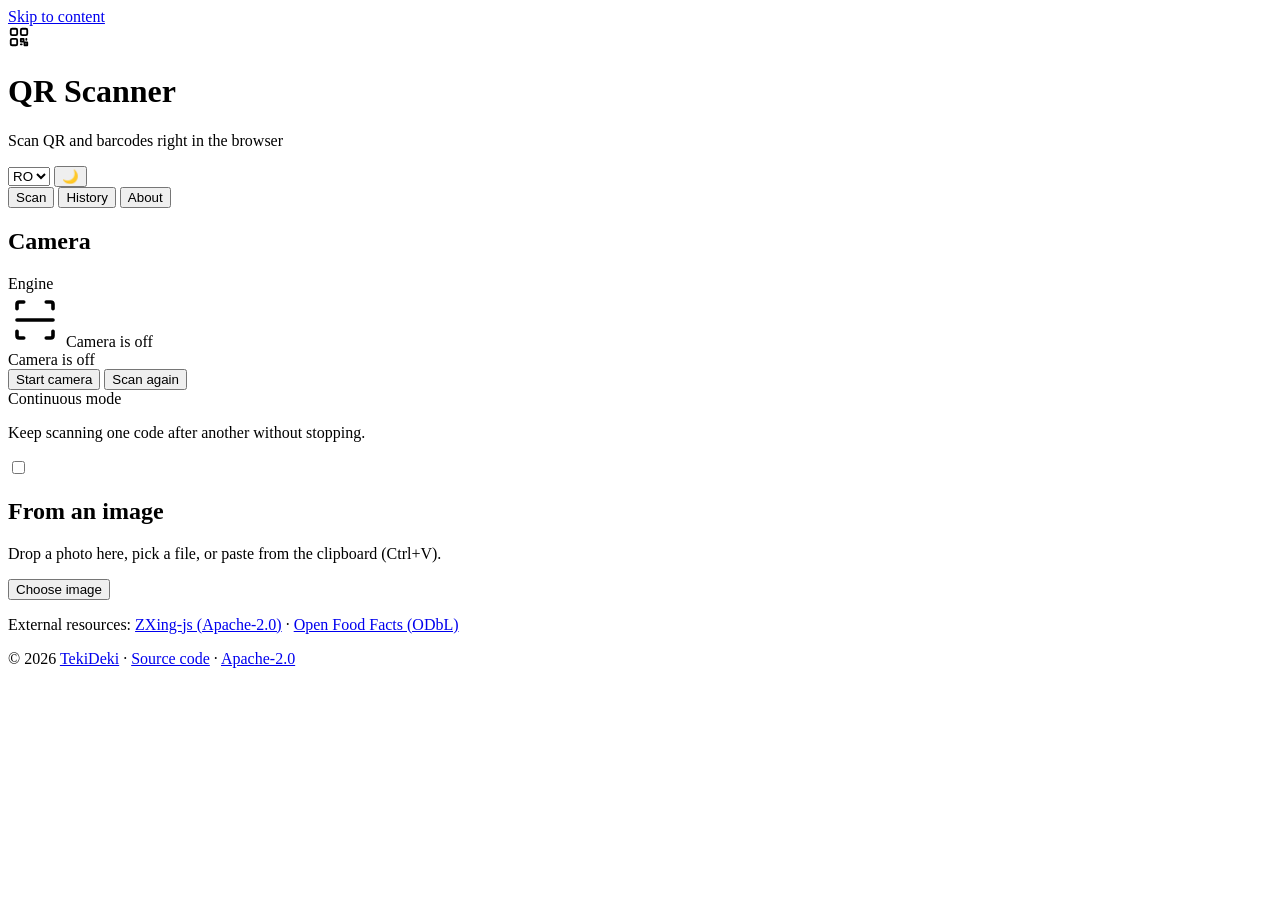
==== src/template.html @ 5eded7f5 "QR Scanner 1.0: universal QR and barcode scanner with Open Food Facts enrichment Single-file offline" ====
<!DOCTYPE html>
<html lang="en">
<head>
<meta charset="utf-8">
<meta name="viewport" content="width=device-width, initial-scale=1, viewport-fit=cover">
<title>QR Scanner - TekiDeki</title>
<meta name="description" content="Scan QR codes and barcodes in the browser, with product information from Open Food Facts. Local history, offline PWA, four languages.">
<meta name="author" content="TekiDeki">
<meta name="color-scheme" content="light dark">
<meta name="theme-color" content="#f4f6f9">
<meta name="format-detection" content="telephone=no">
<link rel="canonical" href="https://tekideki.github.io/QR-Scanner/">
<link rel="alternate" hreflang="ro" href="https://tekideki.github.io/QR-Scanner/?lang=ro">
<link rel="alternate" hreflang="en" href="https://tekideki.github.io/QR-Scanner/?lang=en">
<link rel="alternate" hreflang="sr-Latn" href="https://tekideki.github.io/QR-Scanner/?lang=sr-Latn">
<link rel="alternate" hreflang="sr-Cyrl" href="https://tekideki.github.io/QR-Scanner/?lang=sr-Cyrl">
<link rel="alternate" hreflang="x-default" href="https://tekideki.github.io/QR-Scanner/">
<link rel="icon" href="./favicon.ico" sizes="any">
<link rel="icon" href="./icon-192.png" type="image/png" sizes="192x192">
<link rel="apple-touch-icon" href="./apple-touch-icon.png">
<link rel="manifest" href="./manifest.json">
<meta property="og:type" content="website">
<meta property="og:site_name" content="QR Scanner - TekiDeki">
<meta property="og:title" content="QR Scanner - TekiDeki">
<meta property="og:description" content="Scan QR codes and barcodes in the browser, with product information from Open Food Facts. Local history, offline PWA, four languages.">
<meta property="og:url" content="https://tekideki.github.io/QR-Scanner/">
<meta property="og:image" content="https://tekideki.github.io/QR-Scanner/og-image.png">
<meta property="og:image:width" content="1200">
<meta property="og:image:height" content="630">
<meta property="og:locale" content="ro_RO">
<meta property="og:locale:alternate" content="en_GB">
<meta name="twitter:card" content="summary_large_image">
<meta name="twitter:title" content="QR Scanner - TekiDeki">
<meta name="twitter:description" content="Scan QR codes and barcodes in the browser, with product information from Open Food Facts.">
<meta name="twitter:image" content="https://tekideki.github.io/QR-Scanner/og-image.png">
<script type="application/ld+json">
{
  "@context": "https://schema.org",
  "@type": "WebApplication",
  "name": "QR Scanner",
  "url": "https://tekideki.github.io/QR-Scanner/",
  "description": "Browser QR and barcode scanner with local history, offline support and optional product information from Open Food Facts.",
  "applicationCategory": "UtilitiesApplication",
  "operatingSystem": "Any",
  "browserRequirements": "Requires JavaScript. Camera scanning needs a secure context (HTTPS).",
  "softwareVersion": "1.0",
  "isAccessibleForFree": true,
  "inLanguage": ["ro", "en", "sr-Latn", "sr-Cyrl"],
  "featureList": [
    "QR and barcode scanning with the camera (native BarcodeDetector where available, bundled ZXing otherwise)",
    "Scanning from images: file picker, drag and drop, clipboard paste",
    "Content type detection: link, WiFi, contact, email, phone, SMS, location, product",
    "Product information from Open Food Facts with local cache and offline fallback",
    "Local scan history with search, filters, JSON export and import",
    "Installable offline PWA in four languages"
  ],
  "author": { "@type": "Person", "name": "Kristian Mario Miskovic", "alternateName": "TekiDeki", "url": "https://github.com/TekiDeki" },
  "license": "https://www.apache.org/licenses/LICENSE-2.0",
  "offers": { "@type": "Offer", "price": "0", "priceCurrency": "EUR" }
}
</script>
<script>
/* Applied before the first paint: saved or system theme, with no flash. */
(function () {
  try {
    var dark = null;
    var raw = localStorage.getItem('qr_scanner_settings_v1');
    if (raw) { var parsed = JSON.parse(raw); if (parsed && typeof parsed.dark === 'boolean') dark = parsed.dark; }
    if (dark === null) dark = !!(window.matchMedia && window.matchMedia('(prefers-color-scheme: dark)').matches);
    document.documentElement.setAttribute('data-theme', dark ? 'dark' : 'light');
    var meta = document.querySelector('meta[name="theme-color"]');
    if (meta) meta.setAttribute('content', dark ? '#0f172a' : '#f4f6f9');
  } catch (e) {}
})();
</script>
<style>
/*__STYLES__*/
</style>
</head>
<body>
<a class="skip-link" href="#main" data-i18n="skip_to_content">Skip to content</a>

<header class="app-header">
  <div class="app-header-inner">
    <div class="brand">
      <span class="brand-icon" aria-hidden="true">
        <svg width="22" height="22" viewBox="0 0 24 24" fill="none" stroke="currentColor" stroke-width="2" stroke-linecap="round" stroke-linejoin="round" role="img" aria-hidden="true">
          <rect x="3" y="3" width="7" height="7" rx="1.5"></rect>
          <rect x="14" y="3" width="7" height="7" rx="1.5"></rect>
          <rect x="3" y="14" width="7" height="7" rx="1.5"></rect>
          <path d="M14 14h3v3h-3zM20 14v1M14 20h1M18 18h3v3h-3z"></path>
        </svg>
      </span>
      <div class="brand-text">
        <h1 data-i18n="app_title">QR Scanner</h1>
        <p data-i18n="app_subtitle">Scan QR and barcodes right in the browser</p>
      </div>
    </div>
    <div class="header-controls">
      <select id="langSelect" aria-label="Language">
        <option value="ro">RO</option>
        <option value="en">EN</option>
        <option value="sr-latn">SR</option>
        <option value="sr-cyrl">СР</option>
      </select>
      <button type="button" class="btn-icon" id="themeToggle" aria-pressed="false" aria-label="Toggle theme" title="Toggle theme">🌙</button>
    </div>
  </div>
</header>

<main class="container" id="main" tabindex="-1">
  <div class="status-banner" id="statusBanner" role="status" aria-live="polite" hidden>
    <div class="status-text" id="statusText"></div>
    <div class="status-actions" id="statusActions"></div>
  </div>

  <div class="tabs" role="tablist" aria-label="Sections">
    <button type="button" role="tab" id="tab-scan" data-tab="scan" aria-selected="true" aria-controls="panel-scan" data-i18n="tab_scan">Scan</button>
    <button type="button" role="tab" id="tab-history" data-tab="history" aria-selected="false" aria-controls="panel-history" tabindex="-1" data-i18n="tab_history">History</button>
    <button type="button" role="tab" id="tab-about" data-tab="about" aria-selected="false" aria-controls="panel-about" tabindex="-1" data-i18n="tab_about">About</button>
  </div>

  <!-- ============ SCAN ============ -->
  <section id="panel-scan" role="tabpanel" aria-labelledby="tab-scan" data-panel="scan" tabindex="0">
    <div class="grid-2">
      <div class="card">
        <div class="card-head">
          <h2 data-i18n="scanner_title">Camera</h2>
          <span class="badge" id="engineNote">Engine</span>
        </div>
        <div class="scanner-shell">
          <video id="video" playsinline muted hidden></video>
          <div class="scanner-placeholder" id="scannerPlaceholder">
            <svg width="54" height="54" viewBox="0 0 24 24" fill="none" stroke="currentColor" stroke-width="1.6" stroke-linecap="round" stroke-linejoin="round" aria-hidden="true">
              <path d="M4 7V5a1 1 0 0 1 1-1h2M17 4h2a1 1 0 0 1 1 1v2M20 17v2a1 1 0 0 1-1 1h-2M7 20H5a1 1 0 0 1-1-1v-2"></path>
              <path d="M4 12h16"></path>
            </svg>
            <span data-i18n="scanner_idle">Camera is off</span>
          </div>
          <div class="scanner-frame" aria-hidden="true"></div>
          <div class="scanner-laser" aria-hidden="true" id="laser"></div>
          <div class="scanner-status" id="scannerStatus" data-i18n="scanner_idle">Camera is off</div>
        </div>
        <div class="scanner-controls">
          <button type="button" class="btn-primary" id="startCamera" data-i18n="start_camera">Start camera</button>
          <button type="button" class="btn-ghost" id="stopCamera" hidden data-i18n="stop_camera">Stop camera</button>
          <button type="button" class="btn-icon" id="torchToggle" aria-pressed="false" aria-label="Turn the light on" title="Turn the light on" hidden>🔆</button>
          <button type="button" class="btn-icon" id="switchCamera" aria-label="Switch camera" title="Switch camera" hidden>🔄</button>
          <button type="button" class="btn-ghost" id="scanAgain" data-i18n="scan_again">Scan again</button>
        </div>
        <div class="switch-row">
          <div>
            <label for="continuousToggle" data-i18n="continuous_mode">Continuous mode</label>
            <p class="hint" data-i18n="continuous_hint">Keep scanning one code after another without stopping.</p>
          </div>
          <input type="checkbox" class="switch" id="continuousToggle">
        </div>
        <p class="small muted" aria-live="polite" id="scanAnnounce"></p>
      </div>

      <div class="card">
        <div class="card-head"><h2 data-i18n="image_title">From an image</h2></div>
        <div class="drop-zone" id="dropZone">
          <p data-i18n="image_hint">Drop a photo here, pick a file, or paste from the clipboard (Ctrl+V).</p>
          <button type="button" class="btn-primary" id="chooseImageBtn" data-i18n="choose_image">Choose image</button>
          <input type="file" id="imageInput" accept="image/*" aria-label="Choose an image containing a code to scan" data-i18n-aria="a11y_image_input" hidden>
        </div>
      </div>
    </div>

    <div class="card" id="resultCard">
      <div id="resultPanel"></div>
    </div>
  </section>

  <!-- ============ HISTORY ============ -->
  <section id="panel-history" role="tabpanel" aria-labelledby="tab-history" data-panel="history" tabindex="0" hidden>
    <div class="card">
      <div class="card-head">
        <h2 data-i18n="history_title">Scan history</h2>
        <span class="small muted" id="historyStats"></span>
      </div>
      <label class="sr-only" for="historySearch" data-i18n="history_search">Search the history</label>
      <input type="search" id="historySearch" data-i18n-placeholder="history_search" placeholder="Search the history" autocomplete="off">
      <div class="filters" role="group" aria-label="Filters">
        <button type="button" data-filter="all" aria-pressed="true" data-i18n="history_filter_all">All</button>
        <button type="button" data-filter="links" aria-pressed="false" data-i18n="history_filter_links">Links</button>
        <button type="button" data-filter="products" aria-pressed="false" data-i18n="history_filter_products">Products</button>
        <button type="button" data-filter="contacts" aria-pressed="false" data-i18n="history_filter_contacts">Contacts</button>
        <button type="button" data-filter="wifi" aria-pressed="false" data-i18n="history_filter_wifi">WiFi</button>
        <button type="button" data-filter="text" aria-pressed="false" data-i18n="history_filter_text">Text</button>
      </div>
      <p class="empty-state" id="historyEmpty" hidden>No scans yet.</p>
      <ul class="history-list" id="historyList"></ul>
      <div class="actions">
        <button type="button" class="btn-ghost" id="historyExport" data-i18n="history_export">Export JSON</button>
        <button type="button" class="btn-ghost" id="historyImportBtn" data-i18n="history_import">Import JSON</button>
        <input type="file" id="historyImportInput" accept="application/json,.json" aria-label="Choose a JSON file to import" data-i18n-aria="a11y_import_input" hidden>
        <button type="button" class="btn-danger" id="historyClear" data-i18n="history_clear">Clear the history</button>
      </div>
    </div>
  </section>

  <!-- ============ ABOUT ============ -->
  <section id="panel-about" role="tabpanel" aria-labelledby="tab-about" data-panel="about" tabindex="0" hidden>
    <div class="card">
      <h2 data-i18n="about_title">About</h2>
      <h3 data-i18n="about_what">What it does</h3>
      <p data-i18n="about_what_text"></p>
      <h3 data-i18n="about_privacy">Privacy</h3>
      <p data-i18n="about_privacy_text"></p>
      <h3 data-i18n="about_offline">Offline</h3>
      <p data-i18n="about_offline_text"></p>
      <h3 data-i18n="about_attr">External resources</h3>
      <p data-i18n="about_attr_text"></p>
      <h3 data-i18n="about_install">Install</h3>
      <p data-i18n="about_install_text"></p>
      <p>
        <button type="button" class="btn-ghost" id="installBtn" data-i18n="install_button">Install the app</button>
      </p>
      <h3 data-i18n="about_shortcuts">Shortcuts</h3>
      <p data-i18n="about_shortcuts_text"></p>
      <p class="small muted"><span class="kbd">Space</span> · <span class="kbd">Ctrl</span>+<span class="kbd">V</span> · <span class="kbd">1</span> <span class="kbd">2</span> <span class="kbd">3</span></p>
      <p data-i18n="about_license_text"></p>
    </div>

    <div class="card" id="settingsCard">
      <h2 data-i18n="settings_title">Settings</h2>
      <div class="switch-row">
        <div>
          <label for="enrichToggle" data-i18n="settings_enrich">Product enrichment via Open Food Facts</label>
          <p class="hint" data-i18n="settings_enrich_hint"></p>
        </div>
        <input type="checkbox" class="switch" id="enrichToggle" checked>
      </div>
      <div class="switch-row">
        <div><label for="vibrateToggle" data-i18n="settings_vibrate">Vibrate on detection</label></div>
        <input type="checkbox" class="switch" id="vibrateToggle" checked>
      </div>
      <div class="switch-row">
        <div><label for="soundToggle" data-i18n="settings_sound">Sound on detection</label></div>
        <input type="checkbox" class="switch" id="soundToggle" checked>
      </div>
      <div class="switch-row">
        <div>
          <label for="clearCache" data-i18n="settings_cache">Product cache</label>
          <p class="hint" id="cacheCount"></p>
        </div>
        <button type="button" class="btn-ghost btn-sm" id="clearCache" data-i18n="settings_clear_cache">Clear the cache</button>
      </div>
    </div>

    <div class="card donate-card">
      <p data-i18n="donate_text">Found it useful? You can support the project.</p>
      <p>
        <a class="button" href="https://paypal.me/TekiDeki" target="_blank" rel="noopener noreferrer" data-i18n="donate_button">Support the project</a>
      </p>
      <p class="small muted"><a href="https://github.com/sponsors/TekiDeki" target="_blank" rel="noopener noreferrer">GitHub Sponsors</a></p>
    </div>
  </section>
</main>

<footer class="app-footer">
  <p class="notice" data-i18n="disclaimer"></p>
  <p class="attribution small">
    <span data-i18n="about_attr">External resources</span>:
    <a href="https://github.com/zxing-js/library" target="_blank" rel="noopener noreferrer">ZXing-js (Apache-2.0)</a> ·
    <a href="https://world.openfoodfacts.org" target="_blank" rel="noopener noreferrer">Open Food Facts (ODbL)</a>
  </p>
  <div class="tekideki-credits">
    <span>© 2026 <a href="https://github.com/TekiDeki" target="_blank" rel="noopener noreferrer">TekiDeki</a></span>
    <span aria-hidden="true">·</span>
    <a href="https://github.com/TekiDeki/QR-Scanner" target="_blank" rel="noopener noreferrer" data-i18n="footer_source">Source code</a>
    <span aria-hidden="true">·</span>
    <a href="https://tekideki.github.io/QR-Scanner/LICENSE" target="_blank" rel="noopener noreferrer" data-i18n="footer_license">Apache-2.0</a>
  </div>
</footer>

<div class="toast" id="toast" role="status" aria-live="polite" aria-atomic="true" hidden></div>

<dialog class="app-dialog" id="appDialog" aria-labelledby="appDialogTitle">
  <h2 id="appDialogTitle"></h2>
  <p id="appDialogBody"></p>
  <div class="app-dialog-actions">
    <button type="button" class="btn-ghost" id="appDialogCancel" data-i18n="cancel">Cancel</button>
    <button type="button" class="btn-primary" id="appDialogConfirm" data-i18n="confirm">Continue</button>
  </div>
</dialog>

<script>
/*__VENDOR__*/
</script>
<script>
/*__I18N__*/
</script>
<script>
/*__APP__*/
</script>
</body>
</html>
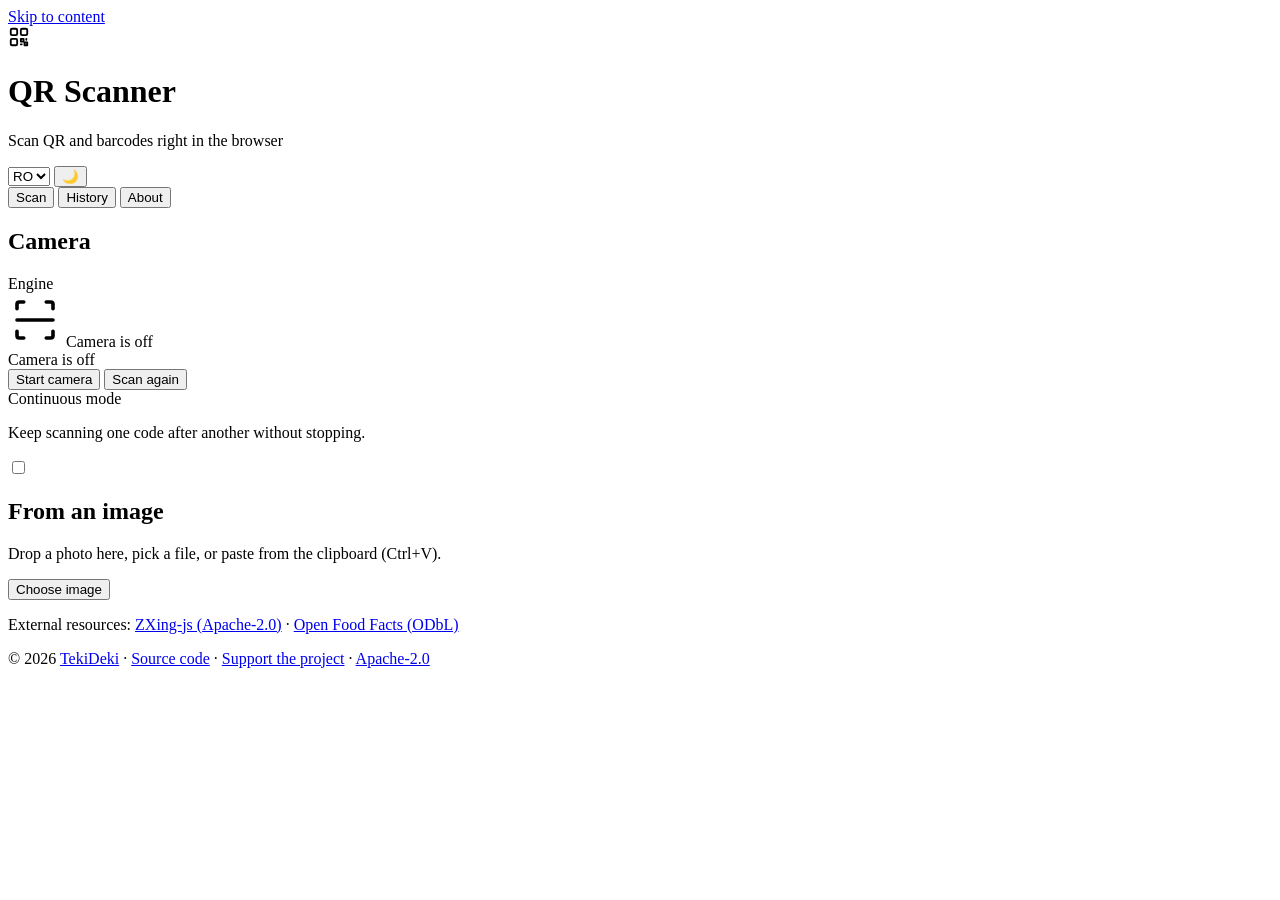
==== commit 3930948a: "Show the support button in the footer The only support button sat inside the About tab, which is hid" ====
--- a/src/template.html
+++ b/src/template.html
@@ -272,6 +272,8 @@
     <span aria-hidden="true">·</span>
     <a href="https://github.com/TekiDeki/QR-Scanner" target="_blank" rel="noopener noreferrer" data-i18n="footer_source">Source code</a>
     <span aria-hidden="true">·</span>
+    <a href="https://paypal.me/TekiDeki" target="_blank" rel="noopener noreferrer" class="support-link" data-i18n="donate_button">Support the project</a>
+    <span aria-hidden="true">·</span>
     <a href="https://tekideki.github.io/QR-Scanner/LICENSE" target="_blank" rel="noopener noreferrer" data-i18n="footer_license">Apache-2.0</a>
   </div>
 </footer>
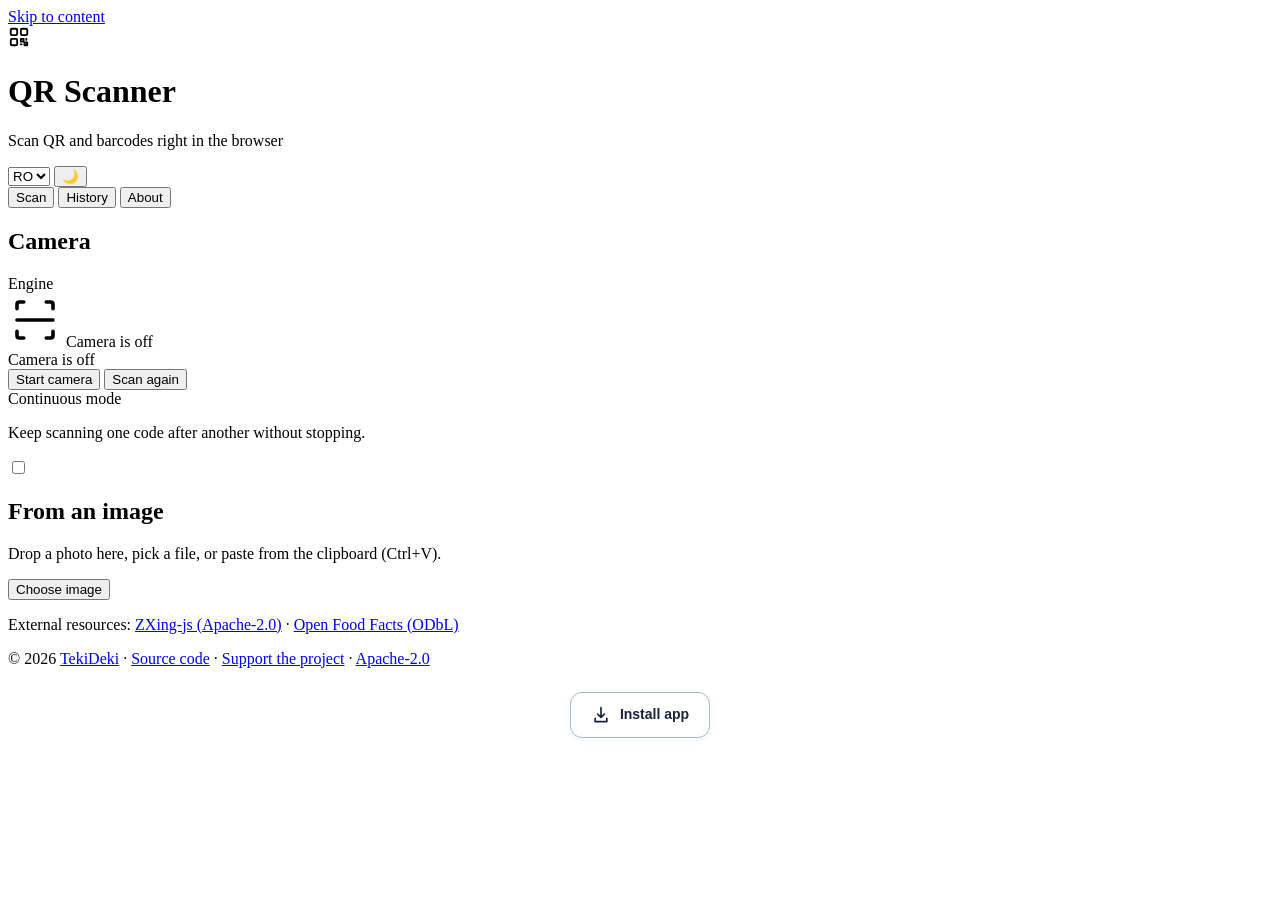
==== commit 4bef6533: "remove the old install code from the source too" ====
--- a/src/template.html
+++ b/src/template.html
@@ -2,6 +2,8 @@
 <html lang="en">
 <head>
 <meta charset="utf-8">
+<meta http-equiv="Content-Security-Policy" content="default-src 'self'; script-src 'self' 'unsafe-inline'; style-src 'self' 'unsafe-inline'; img-src 'self' data: blob:; font-src 'self' data:; media-src 'self' blob: data:; connect-src 'self' https://world.openfoodfacts.org; worker-src 'self' blob:; object-src 'none'; base-uri 'self'; upgrade-insecure-requests">
+<!-- CSP prin meta: GitHub Pages nu permite antete HTTP. Fara frame-ancestors/form-action, pe care meta nu le accepta. -->
 <meta name="viewport" content="width=device-width, initial-scale=1, viewport-fit=cover">
 <title>QR Scanner - TekiDeki</title>
 <meta name="description" content="Scan QR codes and barcodes in the browser, with product information from Open Food Facts. Local history, offline PWA, four languages.">
@@ -215,9 +217,6 @@
       <p data-i18n="about_attr_text"></p>
       <h3 data-i18n="about_install">Install</h3>
       <p data-i18n="about_install_text"></p>
-      <p>
-        <button type="button" class="btn-ghost" id="installBtn" data-i18n="install_button">Install the app</button>
-      </p>
       <h3 data-i18n="about_shortcuts">Shortcuts</h3>
       <p data-i18n="about_shortcuts_text"></p>
       <p class="small muted"><span class="kbd">Space</span> · <span class="kbd">Ctrl</span>+<span class="kbd">V</span> · <span class="kbd">1</span> <span class="kbd">2</span> <span class="kbd">3</span></p>
@@ -298,5 +297,146 @@
 <script>
 /*__APP__*/
 </script>
+<!-- Buton de instalare TekiDeki (Apache-2.0). Sursa: studio/unelte/install-app/ - acelasi bloc în toate uneltele. -->
+<style>
+/* App-scoped install controls. Uses each app's existing theme; no external assets. */
+#td-install-section{box-sizing:border-box;width:100%;max-width:1160px;flex-shrink:0;text-align:center;margin:24px auto 16px;padding:0 16px;color:var(--text,var(--text-color,#17233b))}
+#td-install-section[hidden],#td-install-dialog [hidden]{display:none!important}
+#td-install-button,#td-install-close{box-sizing:border-box;display:inline-flex;align-items:center;justify-content:center;gap:9px;width:auto;max-width:100%;min-height:46px;padding:11px 20px;border:1px solid var(--border,var(--border-color,#aab6c6));border-radius:12px;background:var(--card,var(--card-bg,var(--bg-2,#fff)));color:var(--text,var(--text-color,#17233b));font:600 14px/1.5 -apple-system,BlinkMacSystemFont,'Segoe UI',sans-serif;letter-spacing:normal;cursor:pointer;text-transform:none;white-space:normal;overflow-wrap:anywhere;box-shadow:0 2px 8px #0000000a;touch-action:manipulation}
+#td-install-button:hover,#td-install-close:hover{box-shadow:0 3px 14px #00000020}
+#td-install-button:focus-visible,#td-install-close:focus-visible{outline:3px solid currentColor;outline-offset:4px}
+#td-install-button:disabled{opacity:.65;cursor:wait}
+#td-install-button svg{flex:0 0 20px;width:20px;height:20px}
+#td-install-status{font:400 13px/1.6 -apple-system,BlinkMacSystemFont,'Segoe UI',sans-serif;color:inherit;max-width:600px;margin:10px auto 0;overflow-wrap:anywhere}
+#td-install-status:empty{display:none}
+#td-install-dialog{box-sizing:border-box;position:fixed;inset:0;width:480px;max-width:calc(100vw - 32px);max-height:calc(100vh - 32px);max-height:calc(100dvh - 32px);margin:auto;padding:24px;border:1px solid var(--border,var(--border-color,#aab6c6));border-radius:18px;background:var(--card,var(--card-bg,var(--bg-2,#fff)));color:var(--text,var(--text-color,#17233b));box-shadow:0 16px 64px #00000050;text-align:left;font:400 14px/1.65 -apple-system,BlinkMacSystemFont,'Segoe UI',sans-serif;overflow:auto;overflow-wrap:anywhere}
+#td-install-dialog::backdrop{background:#0009}
+#td-install-title{font:700 21px/1.3 -apple-system,BlinkMacSystemFont,'Segoe UI',sans-serif;color:inherit;margin:0 0 14px;letter-spacing:normal}
+#td-install-dialog p{font:inherit;color:inherit;margin:0 0 14px}
+#td-install-secure{font-weight:650!important}
+#td-install-close{margin-top:4px}
+@media(prefers-reduced-motion:reduce){#td-install-button,#td-install-close{transition:none!important}}
+</style>
+<section id="td-install-section" aria-label="App installation">
+  <button type="button" id="td-install-button" aria-haspopup="dialog" aria-controls="td-install-dialog"><svg aria-hidden="true" focusable="false" viewBox="0 0 24 24" width="20" height="20" fill="none" stroke="currentColor" stroke-width="2" stroke-linecap="round" stroke-linejoin="round"><path d="M12 3v12m-4-4 4 4 4-4M5 16v4h14v-4"/></svg><span id="td-install-label">Install app</span></button>
+  <p id="td-install-status" role="status" aria-live="polite"></p>
+</section>
+<dialog id="td-install-dialog" aria-labelledby="td-install-title" aria-describedby="td-install-intro">
+  <h2 id="td-install-title">Install this app</h2>
+  <p id="td-install-intro"></p>
+  <p id="td-install-secure" hidden></p>
+  <p id="td-install-ios"></p>
+  <p id="td-install-android"></p>
+  <p id="td-install-desktop"></p>
+  <p id="td-install-note"></p>
+  <button type="button" id="td-install-close" autofocus>Close</button>
+</dialog>
+<script>/* SPDX-License-Identifier: Apache-2.0
+ * Copyright 2026 Kristian Mario Mišković (TekiDeki).
+ * Optional native installation and honest browser-specific fallback. No storage or network calls. */
+(function () {
+  'use strict';
+  const translations = {
+    en: {
+      install:'Install app',title:'Install this app',close:'Close',
+      intro:'Install a web app or shortcut using your browser. Available options depend on the device and browser.',
+      ios:'iPhone / iPad: open this page in Safari. Tap Share → Add to Home Screen → Add. Enable “Open as Web App” if that option is shown.',
+      android:'Android: open the browser menu (⋮), then choose Install app or Add to Home screen, if available.',
+      desktop:'Desktop: use the install icon in the address bar or an Install this site as an app option in your browser menu, if available.',
+      note:'If no installation option is available, try a compatible browser such as Chrome or Edge, or save a bookmark. A browser tab cannot always detect an existing installation; you may already find the app in your launcher. This button cannot force installation.',
+      secure:'Installation needs HTTPS or localhost. Open the public HTTPS app instead of a downloaded file or an insecure HTTP address.',
+      error:'The native installation dialog could not be opened. You can use these browser steps instead.',
+      accepted:'Continue in your browser to finish installation.',dismissed:'Installation was not confirmed. You can try again later or use the browser menu.'
+    },
+    ro: {
+      install:'Instalează aplicația',title:'Instalează această aplicație',close:'Închide',
+      intro:'Instalează o aplicație web sau o scurtătură din browser. Opțiunile disponibile depind de dispozitiv și browser.',
+      ios:'iPhone / iPad: deschide pagina în Safari. Apasă Partajare → Adăugați pe ecranul principal → Adăugați. Activează „Deschideți ca aplicație web” dacă apare această opțiune.',
+      android:'Android: deschide meniul browserului (⋮), apoi alege Instalează aplicația sau Adaugă pe ecranul de pornire, dacă opțiunea există.',
+      desktop:'Calculator: folosește pictograma de instalare din bara de adrese sau opțiunea Instalează acest site ca aplicație din meniul browserului, dacă este disponibilă.',
+      note:'Dacă nu există opțiune de instalare, încearcă un browser compatibil, precum Chrome sau Edge, ori salvează un semn de carte. O filă de browser nu poate detecta mereu o instalare existentă; aplicația poate fi deja în lista ta de aplicații. Butonul nu poate forța instalarea.',
+      secure:'Instalarea necesită HTTPS sau localhost. Deschide aplicația publică HTTPS, nu un fișier descărcat sau o adresă HTTP nesigură.',
+      error:'Dialogul nativ de instalare nu a putut fi deschis. Poți urma pașii browserului de mai jos.',
+      accepted:'Continuă în browser pentru a finaliza instalarea.',dismissed:'Instalarea nu a fost confirmată. Poți încerca mai târziu sau din meniul browserului.'
+    },
+    'sr-latn': {
+      install:'Instaliraj aplikaciju',title:'Instaliraj ovu aplikaciju',close:'Zatvori',
+      intro:'Instalirajte veb-aplikaciju ili prečicu preko pregledača. Dostupne opcije zavise od uređaja i pregledača.',
+      ios:'iPhone / iPad: otvorite stranicu u Safari pregledaču. Izaberite Deli → Dodaj na početni ekran → Dodaj. Uključite „Otvori kao veb-aplikaciju” ako je ponuđeno.',
+      android:'Android: otvorite meni pregledača (⋮), zatim izaberite Instaliraj aplikaciju ili Dodaj na početni ekran, ako je dostupno.',
+      desktop:'Računar: koristite ikonu za instaliranje u adresnoj traci ili opciju Instaliraj ovaj sajt kao aplikaciju u meniju pregledača, ako postoji.',
+      note:'Ako nema opcije za instaliranje, pokušajte kompatibilan pregledač poput Chrome-a ili Edge-a, ili sačuvajte obeleživač. Kartica pregledača ne može uvek da prepozna postojeću instalaciju; aplikacija je možda već na vašoj listi aplikacija. Ovo dugme ne može da nametne instalaciju.',
+      secure:'Instalacija zahteva HTTPS ili localhost. Otvorite javnu HTTPS aplikaciju, a ne preuzetu datoteku ili nebezbednu HTTP adresu.',
+      error:'Izvorni dijalog za instalaciju nije mogao da se otvori. Umesto toga pratite ove korake u pregledaču.',
+      accepted:'Nastavite u pregledaču da završite instalaciju.',dismissed:'Instalacija nije potvrđena. Pokušajte kasnije ili preko menija pregledača.'
+    },
+    'sr-cyrl': {
+      install:'Инсталирај апликацију',title:'Инсталирај ову апликацију',close:'Затвори',
+      intro:'Инсталирајте веб-апликацију или пречицу преко прегледача. Доступне опције зависе од уређаја и прегледача.',
+      ios:'iPhone / iPad: отворите страницу у Safari прегледачу. Изаберите Дели → Додај на почетни екран → Додај. Укључите „Отвори као веб-апликацију” ако је понуђено.',
+      android:'Android: отворите мени прегледача (⋮), затим изаберите Инсталирај апликацију или Додај на почетни екран, ако је доступно.',
+      desktop:'Рачунар: користите икону за инсталирање у адресној траци или опцију Инсталирај овај сајт као апликацију у менију прегледача, ако постоји.',
+      note:'Ако нема опције за инсталирање, покушајте компатибилан прегледач попут Chrome-а или Edge-а, или сачувајте обележивач. Картица прегледача не може увек да препозна постојећу инсталацију; апликација је можда већ на вашој листи апликација. Ово дугме не може да наметне инсталацију.',
+      secure:'Инсталација захтева HTTPS или localhost. Отворите јавну HTTPS апликацију, а не преузету датотеку или небезбедну HTTP адресу.',
+      error:'Изворни дијалог за инсталацију није могао да се отвори. Уместо тога пратите ове кораке у прегледачу.',
+      accepted:'Наставите у прегледачу да завршите инсталацију.',dismissed:'Инсталација није потврђена. Покушајте касније или преко менија прегледача.'
+    }
+  };
+  const section=document.getElementById('td-install-section');
+  const button=document.getElementById('td-install-button');
+  const dialog=document.getElementById('td-install-dialog');
+  const status=document.getElementById('td-install-status');
+  const close=document.getElementById('td-install-close');
+  const standalone=matchMedia('(display-mode: standalone)');
+  const minimal=matchMedia('(display-mode: minimal-ui)');
+  const overlay=matchMedia('(display-mode: window-controls-overlay)');
+  let installed=false, pending=null, busy=false, error=false, statusKey=null;
+  function t(){
+    const lang=(document.documentElement.lang||'en').toLowerCase();
+    const key=lang.startsWith('sr')?(lang.includes('cyrl')?'sr-cyrl':'sr-latn'):lang.split('-')[0];
+    return Object.hasOwn(translations,key)?translations[key]:translations.en;
+  }
+  function isInstalled(){return installed||standalone.matches||minimal.matches||overlay.matches||navigator.standalone===true;}
+  function refresh(){
+    const text=t();section.hidden=isInstalled();
+    section.setAttribute('aria-label',text.title);
+    document.getElementById('td-install-label').textContent=text.install;
+    document.getElementById('td-install-title').textContent=text.title;
+    document.getElementById('td-install-intro').textContent=error?text.error:text.intro;
+    for(const key of ['ios','android','desktop','note','secure'])document.getElementById('td-install-'+key).textContent=text[key];
+    document.getElementById('td-install-secure').hidden=isSecureContext&&location.protocol!=='file:';
+    close.textContent=text.close;status.textContent=statusKey?text[statusKey]:'';
+    if(isInstalled()&&dialog.open)dialog.close();
+  }
+  function help(failed=false){
+    error=failed;refresh();
+    if(typeof dialog.showModal==='function'){if(!dialog.open)dialog.showModal();}
+    else {const text=t();alert([failed?text.error:text.intro,...(!isSecureContext||location.protocol==='file:'?[text.secure]:[]),text.ios,text.android,text.desktop,text.note].join('\n\n'));}
+  }
+  window.addEventListener('beforeinstallprompt',event=>{
+    if(isInstalled())return;event.preventDefault();pending=event;refresh();
+  });
+  button.addEventListener('click',async()=>{
+    if(busy||isInstalled())return;
+    if(!pending||!isSecureContext||location.protocol==='file:'){help();return;}
+    const prompt=pending;pending=null;busy=true;button.disabled=true;statusKey=null;refresh();
+    try{
+      await prompt.prompt();
+      const choice=await prompt.userChoice;
+      if(!isInstalled())statusKey=choice?.outcome==='accepted'?'accepted':'dismissed';
+    }catch(_){help(true);}
+    finally{busy=false;button.disabled=false;refresh();}
+  });
+  close.addEventListener('click',()=>dialog.close());
+  window.addEventListener('appinstalled',()=>{installed=true;pending=null;statusKey=null;refresh();});
+  for(const query of [standalone,minimal,overlay]){
+    if(query.addEventListener)query.addEventListener('change',refresh);
+    else if(query.addListener)query.addListener(refresh);
+  }
+  refresh();
+  new MutationObserver(refresh).observe(document.documentElement,{attributes:true,attributeFilter:['lang']});
+})();
+</script>
+
 </body>
 </html>
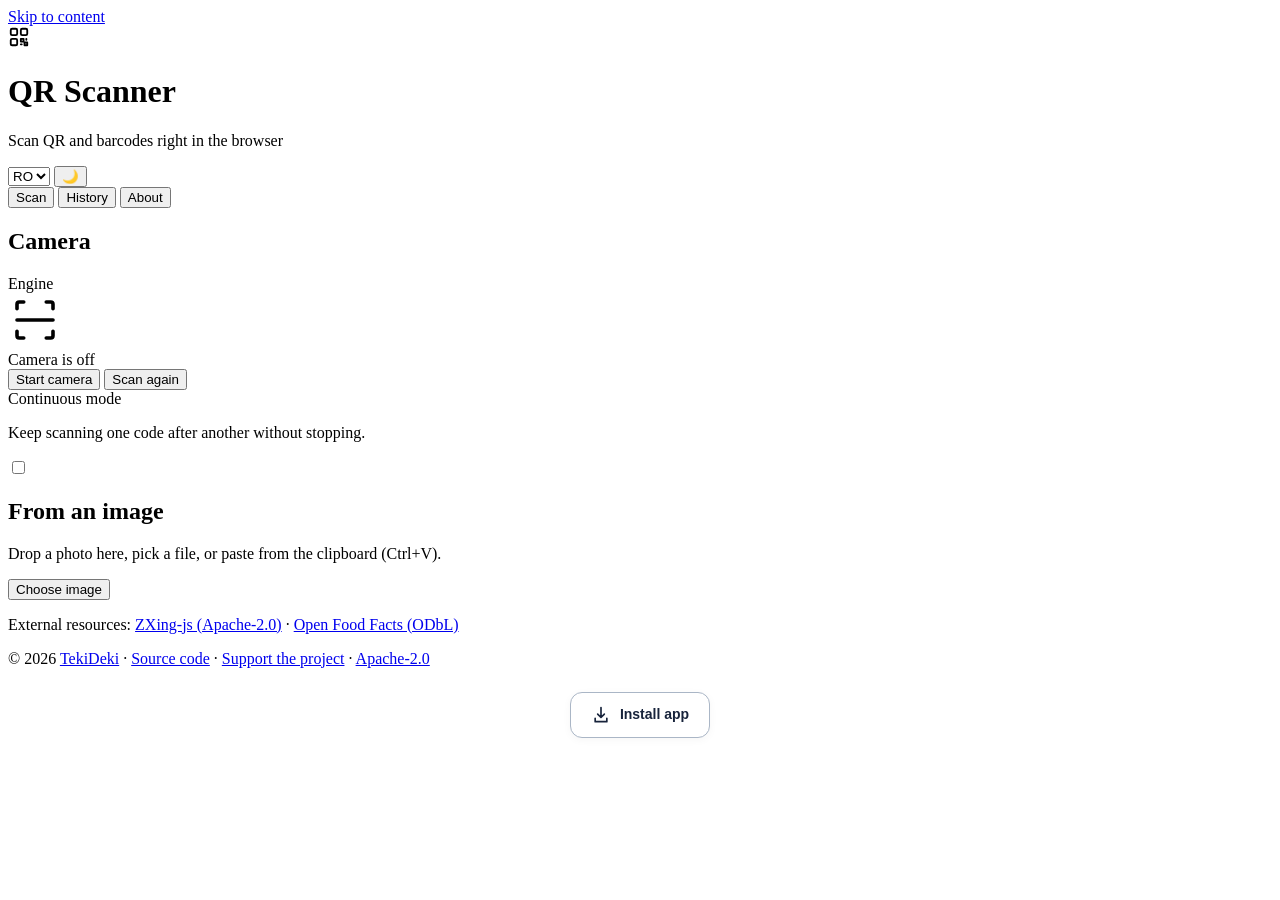
==== commit e55cd9b7: "make the build reproducible: relative paths, vendor file back, sources in sync" ====
--- a/src/template.html
+++ b/src/template.html
@@ -137,7 +137,6 @@
               <path d="M4 7V5a1 1 0 0 1 1-1h2M17 4h2a1 1 0 0 1 1 1v2M20 17v2a1 1 0 0 1-1 1h-2M7 20H5a1 1 0 0 1-1-1v-2"></path>
               <path d="M4 12h16"></path>
             </svg>
-            <span data-i18n="scanner_idle">Camera is off</span>
           </div>
           <div class="scanner-frame" aria-hidden="true"></div>
           <div class="scanner-laser" aria-hidden="true" id="laser"></div>
@@ -157,7 +156,7 @@
           </div>
           <input type="checkbox" class="switch" id="continuousToggle">
         </div>
-        <p class="small muted" aria-live="polite" id="scanAnnounce"></p>
+        <p class="sr-only" role="status" aria-live="polite" id="scanAnnounce"></p>
       </div>
 
       <div class="card">
